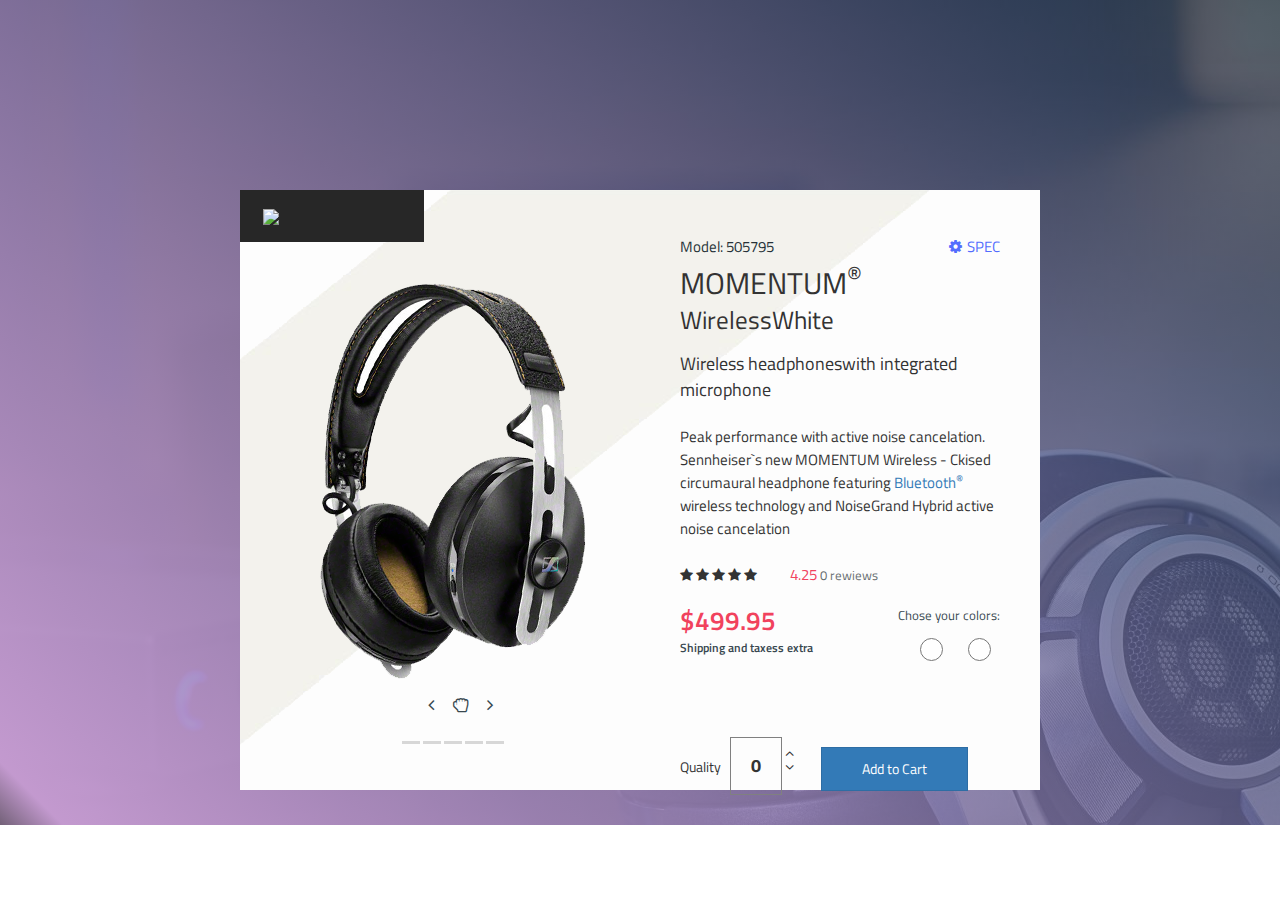
==== Lesson14/index.html @ d9e88942 "fdjksjdf" ====
<!DOCTYPE html>
<html>
<head>
	<meta charset="utf-8">

	<title>Product Card</title>

	<script type="text/javascript" src="js/jquery-2.2.3.min.js"></script>
	<script type="text/javascript" src="js/main.js"></script>
	<link rel="stylesheet" href="css/bootstrap.css">
	<link rel="stylesheet" href="https://maxcdn.bootstrapcdn.com/font-awesome/4.5.0/css/font-awesome.min.css">
	<link rel="stylesheet" href="css/style.css">
</head>
<body>
	<div class="common-bg">
		<div class="common-bg-gradient">
			<div class=" card">

				<div class="logo">
					<img src="images/logo1.png">
				</div>

				<div class="col-md-6 text-center headphones">
						<img src="images/headphones.png">
					<br />

						<i class="fa fa-angle-left slider"></i>
						<i class="fa fa-hand-rock-o slider"></i>
						<i class="fa  fa-angle-right slider"></i>
					<br />

						<span class="slider"></span>
						<span class="slider"></span>
						<span class="slider"></span>
						<span class="slider"></span>
						<span class="slider"></span>
				</div>

				<div class="col-md-6 description">
					<p class="model">Model: 505795</p>
					<span class="pull-right spec"><i class="fa fa-cog"></i><p>spec</p></span>
					<h1>momentum<sup>®</sup></h1>
					<h2>Wireless</h2><h2 class="color">White</h2>
					<h3>Wireless headphoneswith integrated microphone</h3>

					<p class="description">
						Peak performance with active noise cancelation. Sennheiser`s new MOMENTUM Wireless - Ckised circumaural headphone featuring <a href="#">Bluetooth<sup>®</sup></a>  wireless technology and NoiseGrand Hybrid active noise cancelation
					</p>
					<div class="rating">
						<i class="fa fa-star star"></i>
						<i class="fa fa-star star"></i>
						<i class="fa fa-star star"></i>
						<i class="fa fa-star star"></i>
						<i class="fa fa-star star"></i>
						<span class="mark1">4.25</span>
						<span class="reviews">0</span> <span class="reviews1">rewiews</span>
					</div>

					<div class="price pull-left">
						<span>$</span><p class="price">499.95</p>
						<p>Shipping and taxess extra</p>
					</div>

					<div class="check-color pull-right">
						<p>Chose your colors:</p>
						<input type="radio" name="color">
						<input type="radio" name="color">
					</div>

					<div class="value">
						<p>Quality</p>
							<b class="mount">0</b>

						<div class="value">
							<i class="fa fa-angle-up mount-up"></i>
							<i class="fa fa-angle-down mount-down"></i>
						</div>
						<span class="btn btn-primary">Add to Cart</span>
					</div>

				</div>
				
			</div>
		</div>
	</div>

</body>
</html>
---- Lesson14/css/style.css ----
@import url(https://fonts.googleapis.com/css?family=Titillium+Web:400,600);*, html, body{
	margin: 0;
	padding: 0;
	box-sizing: border-box;
	list-style: none;
	font-family: 'Titillium Web', sans-serif;
}

.common-bg{
	width: 100%;
	height: 825px;
	background: url(../images/common_bg.jpg);
}
.common-bg-gradient{
	padding-top: 190px;
	width: 100%;
	height: 825px;
	background: rgba(115,97,120,1);
	background: -moz-linear-gradient(45deg, rgba(115,97,120,1) 0%, rgba(197,155,209,0.99) 3%, rgba(4,48,87,0.65) 100%);
	background: -webkit-gradient(left bottom, right top, color-stop(0%, rgba(115,97,120,1)), color-stop(3%, rgba(197,155,209,0.99)), color-stop(100%, rgba(4,48,87,0.65)));
	background: -webkit-linear-gradient(45deg, rgba(115,97,120,1) 0%, rgba(197,155,209,0.99) 3%, rgba(4,48,87,0.65) 100%);
	background: -o-linear-gradient(45deg, rgba(115,97,120,1) 0%, rgba(197,155,209,0.99) 3%, rgba(4,48,87,0.65) 100%);
	background: -ms-linear-gradient(45deg, rgba(115,97,120,1) 0%, rgba(197,155,209,0.99) 3%, rgba(4,48,87,0.65) 100%);
	background: linear-gradient(45deg, rgba(115,97,120,1) 0%, rgba(197,155,209,0.99) 3%, rgba(4,48,87,0.65) 100%);
	filter: progid:DXImageTransform.Microsoft.gradient( startColorstr='#736178', endColorstr='#043057', GradientType=1 );
}

.card{
	margin: auto;	
	width: 800px;
	height: 600px;
	background: url(../images/grey_line_bg1.png) no-repeat #fdfdfd;
}

.logo{
	padding: 15px 23px;
	width: 184px;
	height: 52px;
	background: #272727;
}

.headphones img{
	margin-top: 41px;
	margin-bottom: 17px;
}
div.headphones{
	padding-left: 40px;
}

i.slider{
	margin-left: 16px;
	font-size: 18px;
	color:  #37474f;
}
span.slider{
	margin-top: 25px;
	display: inline-block;
	background-color:  #d7d7d7;
	width: 18px;
	height: 3px;
}


span.slider-blue{
	color:  #536dfe;/*Chenge color of checked slider*/
}


/*******************RIGHT PART*************************/
div.description{
	margin-top: -6px;
	padding-left: 40px;
	padding-right: 40px; 
}
p.model{
	display: inline-block;
	color:  #263238;
	font-size: 15px;/* Приближение из-за подстановки шрифтов */
}
.spec i{
	color: #536dfe;
	font-size: 15px;	
}
.spec p{
    margin-left: 5px;
	color: #536dfe;
	display: inline-block;
	font-size: 15px;
    text-transform: uppercase;
}

.description h1{
    margin: 0;
    text-transform: uppercase;
    font-size: 30px;
}
.description h2{
	display: inline-block;
    font-size: 25px;
    margin-top: 7px;
    margin-bottom: 0;
    display: inline-block;
}
.description h3{
	margin-top: 16px;
    font-size: 18px;
    line-height: inherit;
}
p.description{
    margin-top: 23px;
    line-height: 23px;
    font-size: 15px;
}

div.rating{
	margin-top: 24px;
}
i.star{
    font-size: 14px;
}

span.mark1{
    margin-left: 30px;
	color:  #f1425d;
	font-size: 15px;
}
span.reviews, span.reviews1{
	color:  #656c6f;
	font-size: 13px;
}

div.price, .price p.price{
    margin-top: 8px;
    margin-bottom: 0px;
	display: inline-block;
	color:  #f1425d;
	font-size: 26px;/* Приближение из-за подстановки шрифтов */
	font-weight: 600;
}
.price p {
	color:  #37474f;
	font-size: 12px;
}
p.price{
	display: inline-block;
}

div.check-color{
	margin-top: 20px;
	display: inline-block;

}
.check-color p{
	color:  #37474f;
	font-size: 13px;
}
.check-color input{
    width: 23px;
    height: 23px;
    margin-left: 22px;
}

div.value{
    margin-top: 40px;
	display: inline-block;
}
.value p{
	display: inline-block;
    margin-right: 6px;
 	color: #37474f:
 	font-size:18px;
}

.value b{
	display: inline-block;
	font-size: 18px;
    padding: 15px 20px;
    border: 1px solid gray;
}
.value span{
	display: inline-block;
    margin-left: 24px;
    padding: 11px 40px;
    border-radius: 0px;
}
.value i{
	display: block;
}
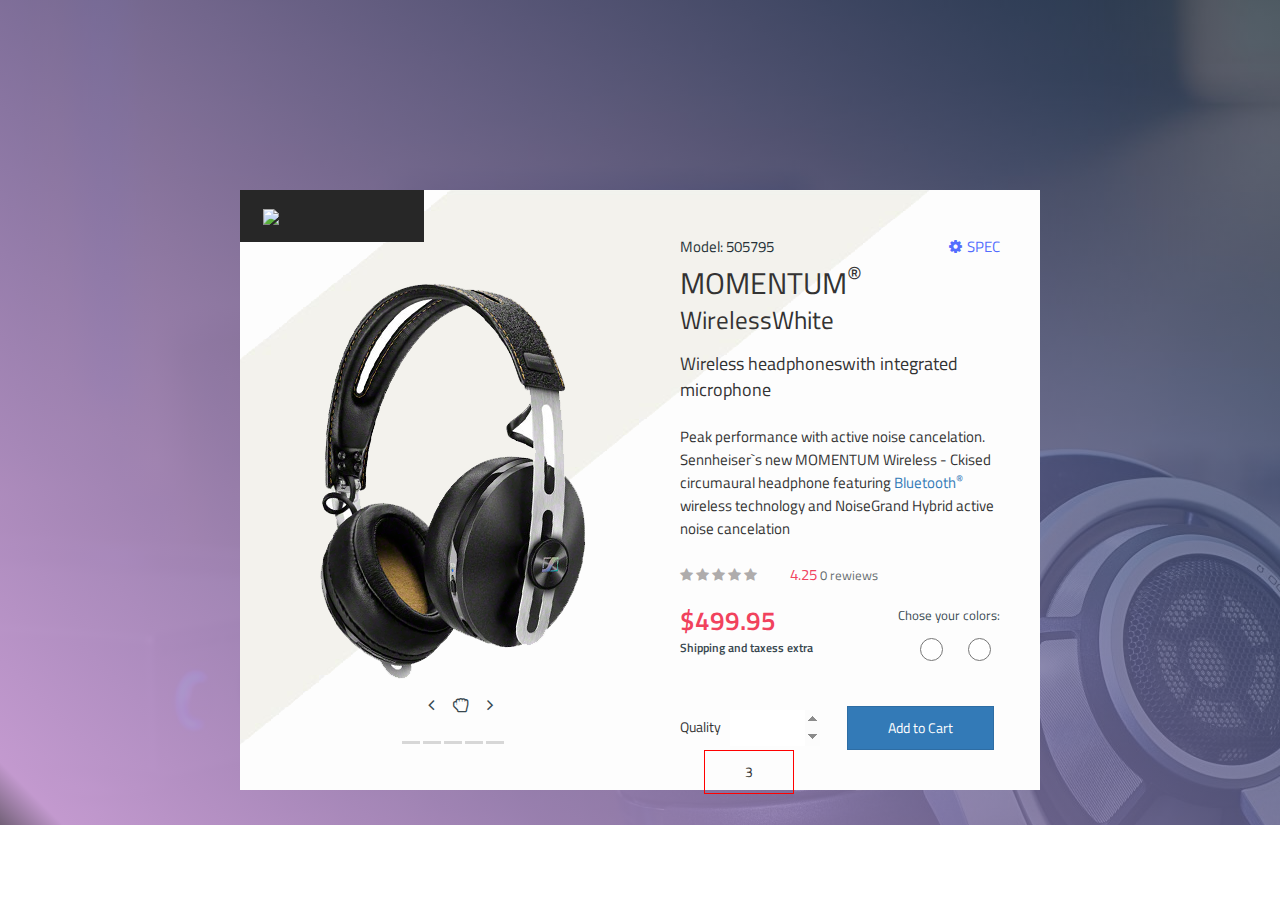
==== commit c7bb5919: "saas" ====
--- a/Lesson14/index.html
+++ b/Lesson14/index.html
@@ -69,13 +69,12 @@
 
 					<div class="value">
 						<p>Quality</p>
-							<b class="mount">0</b>
+							
 
-						<div class="value">
-							<i class="fa fa-angle-up mount-up"></i>
-							<i class="fa fa-angle-down mount-down"></i>
-						</div>
+						<input type="number" id="mount" min="0" max="20">
 						<span class="btn btn-primary">Add to Cart</span>
+
+						<span class="cart1">0</span>
 					</div>
 
 				</div>
--- a/Lesson14/css/style.css
+++ b/Lesson14/css/style.css
@@ -116,6 +116,7 @@
 	margin-top: 24px;
 }
 i.star{
+	color: #AFACAC;
     font-size: 14px;
 }
 
@@ -185,4 +186,20 @@
 }
 .value i{
 	display: block;
+}
+
+input#mount{
+    vertical-align: middle;
+	border: none;
+	width: 90px;
+	font-size: 25px;
+	overflow-wrap: none;
+}
+
+#mount::-webkit-inner-spin-button{
+	opacity: 1;
+}
+
+span.cart1{
+	border: 1px solid red;
 }